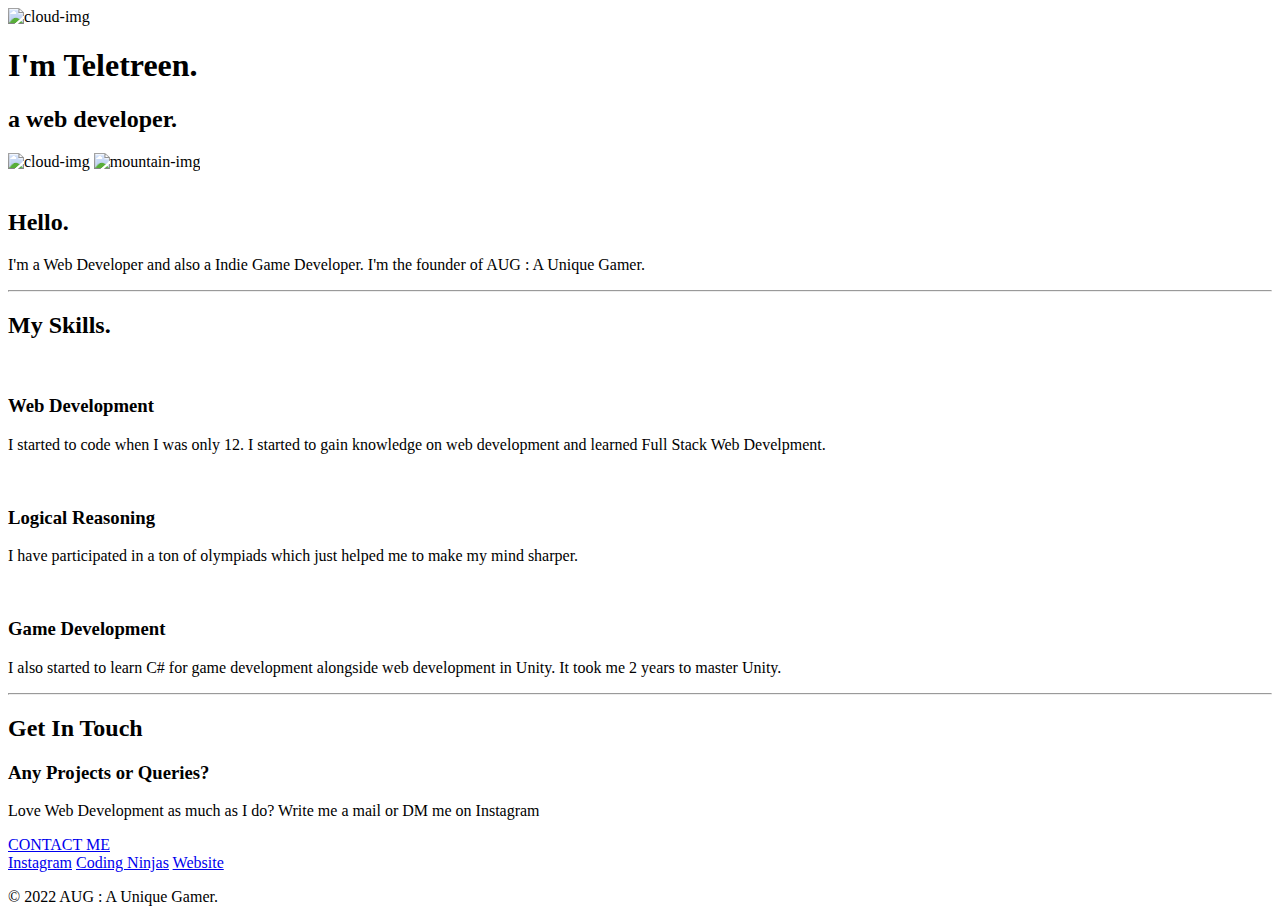
==== index.html @ 8f7c3a64 "Google Commit" ====
<!DOCTYPE html>
<html lang="en">

<head>
    <meta charset="UTF-8">
    <meta http-equiv="X-UA-Compatible" content="IE=edge">
    <meta name="viewport" content="width=device-width, initial-scale=1.0">
    <meta name="google-site-verification" content="VU6mkhQAxZBPUWj-47-b7MsuOzLYEXc57_65ZLIlxfM" />
    <link rel="stylesheet" href="css/style.css">
    <link rel="icon" href="favicon.ico">
    <link rel="preconnect" href="https://fonts.googleapis.com">
    <link rel="preconnect" href="https://fonts.gstatic.com" crossorigin>
    <link rel="preconnect" href="https://fonts.googleapis.com">
    <link rel="preconnect" href="https://fonts.gstatic.com" crossorigin>
    <link
        href="https://fonts.googleapis.com/css2?family=Baloo+Bhaina+2&family=Montserrat&family=Sacramento&display=swap"
        rel="stylesheet">
    <title>Teletreen - Web Developer</title>
</head>

<body>
    <div class="top-container">
        <img class="top-cloud" src="img/cloud.png" alt="cloud-img">
        <h1>I'm Teletreen.</h1>
        <h2>a web developer.</h2>
        <img class="bottom-cloud" src="img/cloud.png" alt="cloud-img">
        <img src="img/mountain.png" alt="mountain-img">
    </div>
    <div class="middle-container">
        <div class="profile">
            <img class="profile-img" src="Teletreen.jpg" alt="">
            <h2>Hello.</h2>
            <p class="intro">I'm a Web Developer and also a Indie Game Developer. I'm the founder of AUG : A Unique
                Gamer.</p>
        </div>
        <hr>
        <div class="skills">
            <h2>My Skills.</h2>
            <div class="skill-row">
                <img class="skill-img" src="img/computer.png" alt="">
                <h3>Web Development</h3>
                <p>I started to code when I was only 12. I started to gain knowledge on web development and learned Full
                    Stack Web Develpment.</p>
            </div>
            <div class="skill-row">
                <img class="log-skill-img" src="img/reasoning.png" alt="">
                <h3>Logical Reasoning</h3>
                <p>I have participated in a ton of olympiads which just helped me to make my mind sharper.</p>
            </div>
            <div class="skill-row">
                <img class="skill-img" src="img/game.png" alt="">
                <h3>Game Development</h3>
                <p>I also started to learn C# for game development alongside web development in Unity. It took me 2
                    years to master Unity.</p>
            </div>
        </div>
        <hr>
        <div class="contact-me">
            <h2>Get In Touch</h2>
            <h3>Any Projects or Queries?</h3>
            <p class="message">Love Web Development as much as I do? Write me a mail or DM me on Instagram</p>
            <a class="btn" href="mailto:teletreen_x_gaming@outlook.com">CONTACT ME</a>
        </div>
    </div>


    <div class="bottom-container">
        <a class="footer-link" href="https://www.instagram.com/teletreen_/">Instagram</a>
        <a class="footer-link" href="https://profile.codingninjas.com/c431ff8b-4266-4eb6-ae17-27bfdee357ae">Coding
            Ninjas</a>
        <a class="footer-link" href="https://www.appbrewery.co/">Website</a>
        <p class="copyright">© 2022 AUG : A Unique Gamer.</p>
    </div>

</body>

</html>
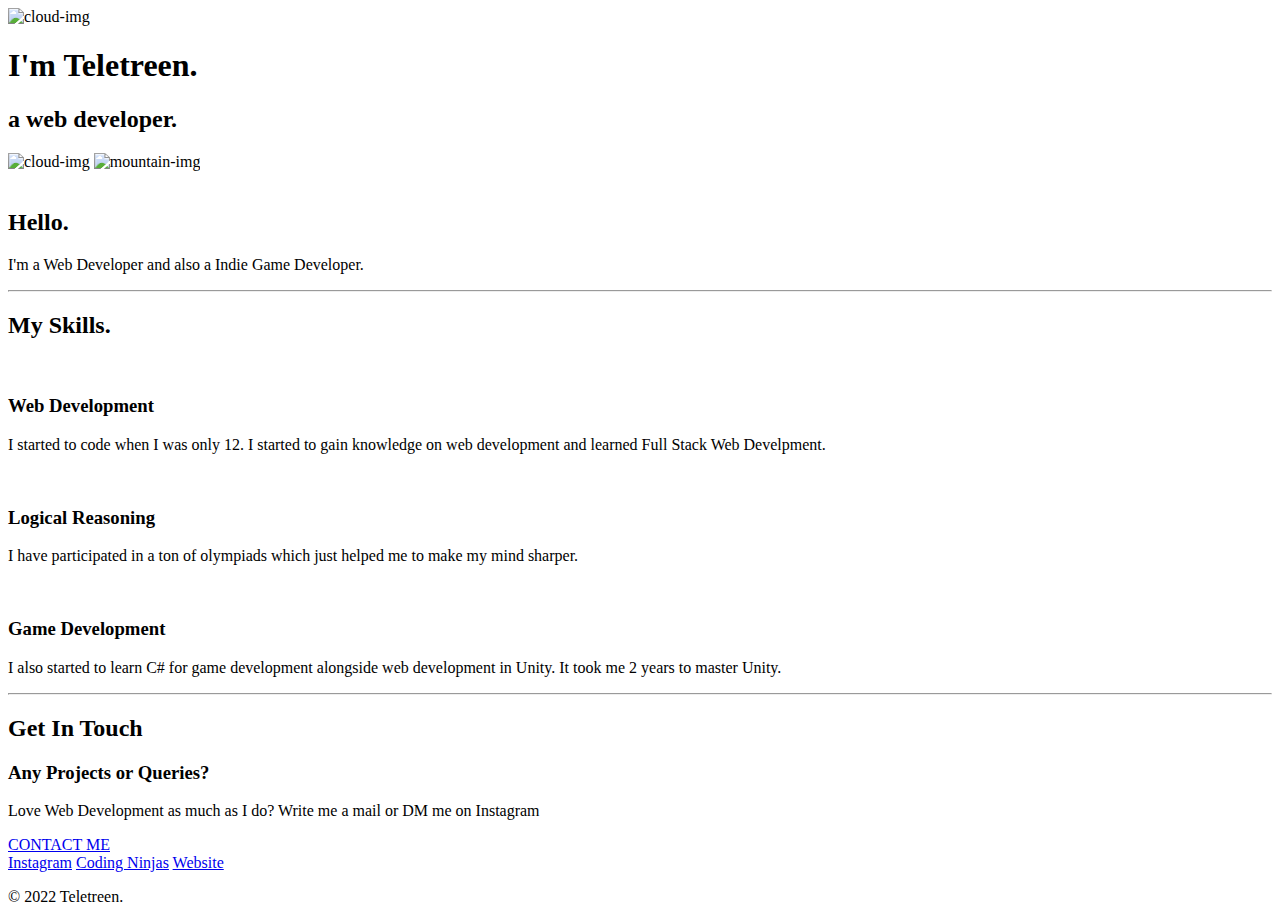
==== commit bc88ff39: "Initial Commit" ====
--- a/index.html
+++ b/index.html
@@ -5,7 +5,6 @@
     <meta charset="UTF-8">
     <meta http-equiv="X-UA-Compatible" content="IE=edge">
     <meta name="viewport" content="width=device-width, initial-scale=1.0">
-    <meta name="google-site-verification" content="VU6mkhQAxZBPUWj-47-b7MsuOzLYEXc57_65ZLIlxfM" />
     <link rel="stylesheet" href="css/style.css">
     <link rel="icon" href="favicon.ico">
     <link rel="preconnect" href="https://fonts.googleapis.com">
@@ -30,8 +29,7 @@
         <div class="profile">
             <img class="profile-img" src="Teletreen.jpg" alt="">
             <h2>Hello.</h2>
-            <p class="intro">I'm a Web Developer and also a Indie Game Developer. I'm the founder of AUG : A Unique
-                Gamer.</p>
+            <p class="intro">I'm a Web Developer and also a Indie Game Developer.</p>
         </div>
         <hr>
         <div class="skills">
@@ -69,7 +67,7 @@
         <a class="footer-link" href="https://profile.codingninjas.com/c431ff8b-4266-4eb6-ae17-27bfdee357ae">Coding
             Ninjas</a>
         <a class="footer-link" href="https://www.appbrewery.co/">Website</a>
-        <p class="copyright">© 2022 AUG : A Unique Gamer.</p>
+        <p class="copyright">© 2022 Teletreen.</p>
     </div>
 
 </body>
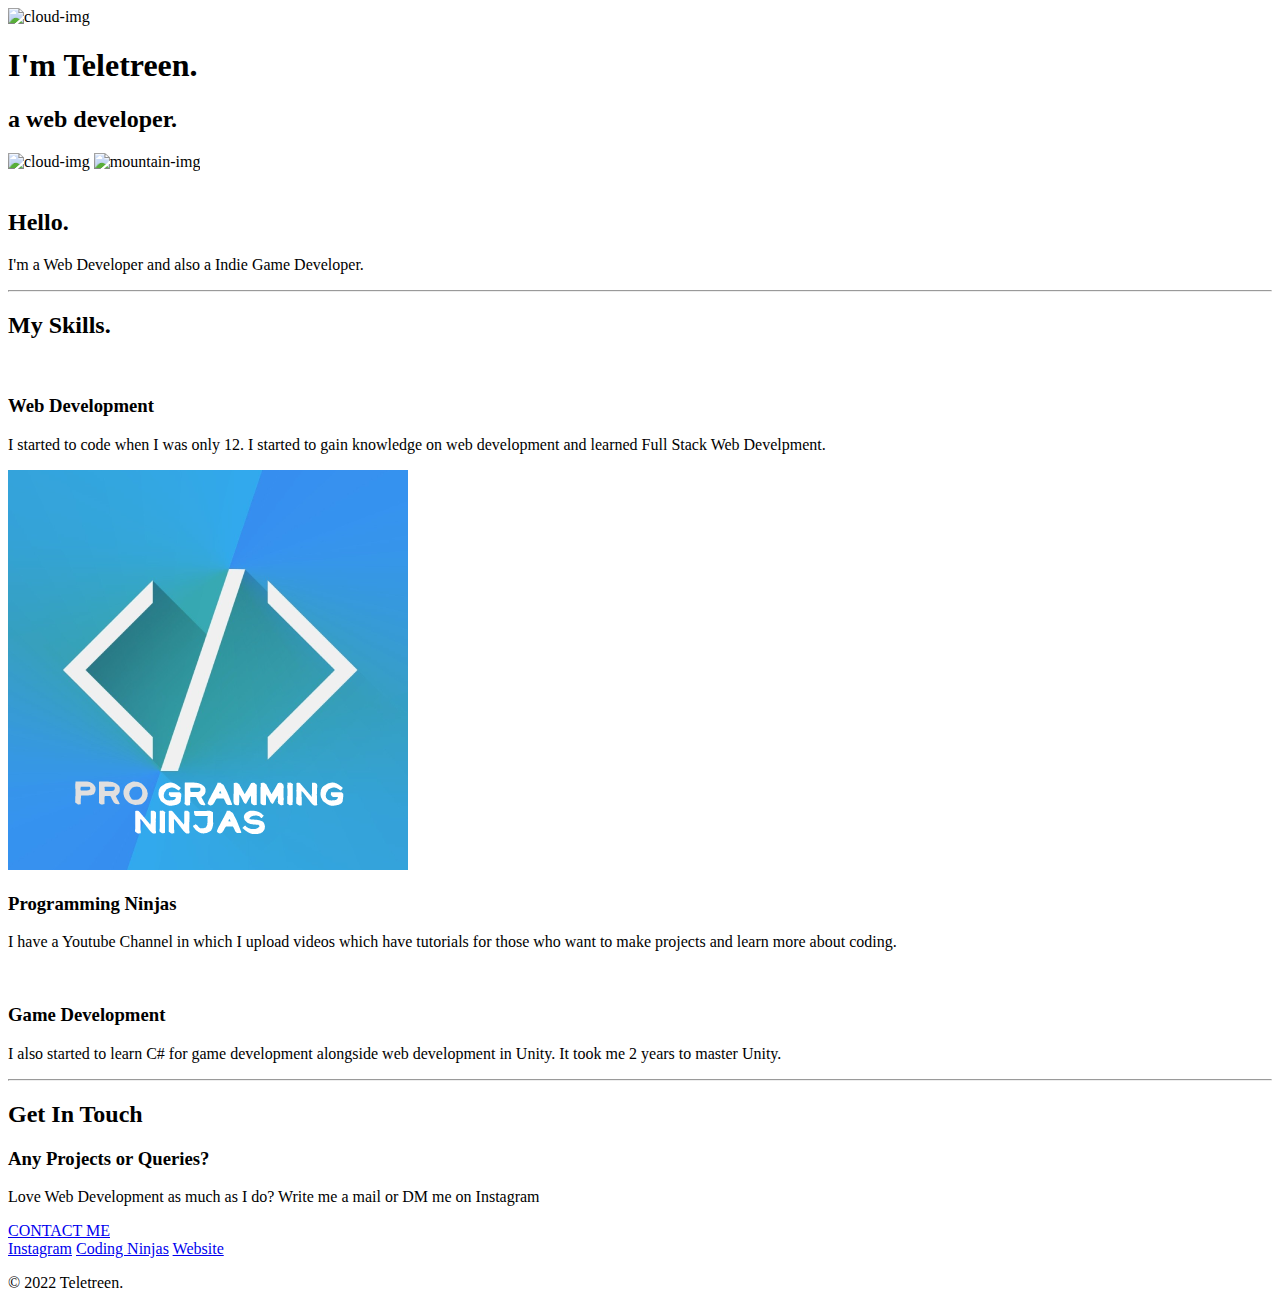
==== commit 9b199113: "HTML Code Update" ====
--- a/index.html
+++ b/index.html
@@ -41,9 +41,9 @@
                     Stack Web Develpment.</p>
             </div>
             <div class="skill-row">
-                <img class="log-skill-img" src="img/reasoning.png" alt="">
-                <h3>Logical Reasoning</h3>
-                <p>I have participated in a ton of olympiads which just helped me to make my mind sharper.</p>
+                <img class="log-skill-img" src="img/PNinjas.png" alt="">
+                <h3>Programming Ninjas</h3>
+                <p>I have a Youtube Channel in which I upload videos which have tutorials for those who want to make projects and learn more about coding.</p>
             </div>
             <div class="skill-row">
                 <img class="skill-img" src="img/game.png" alt="">
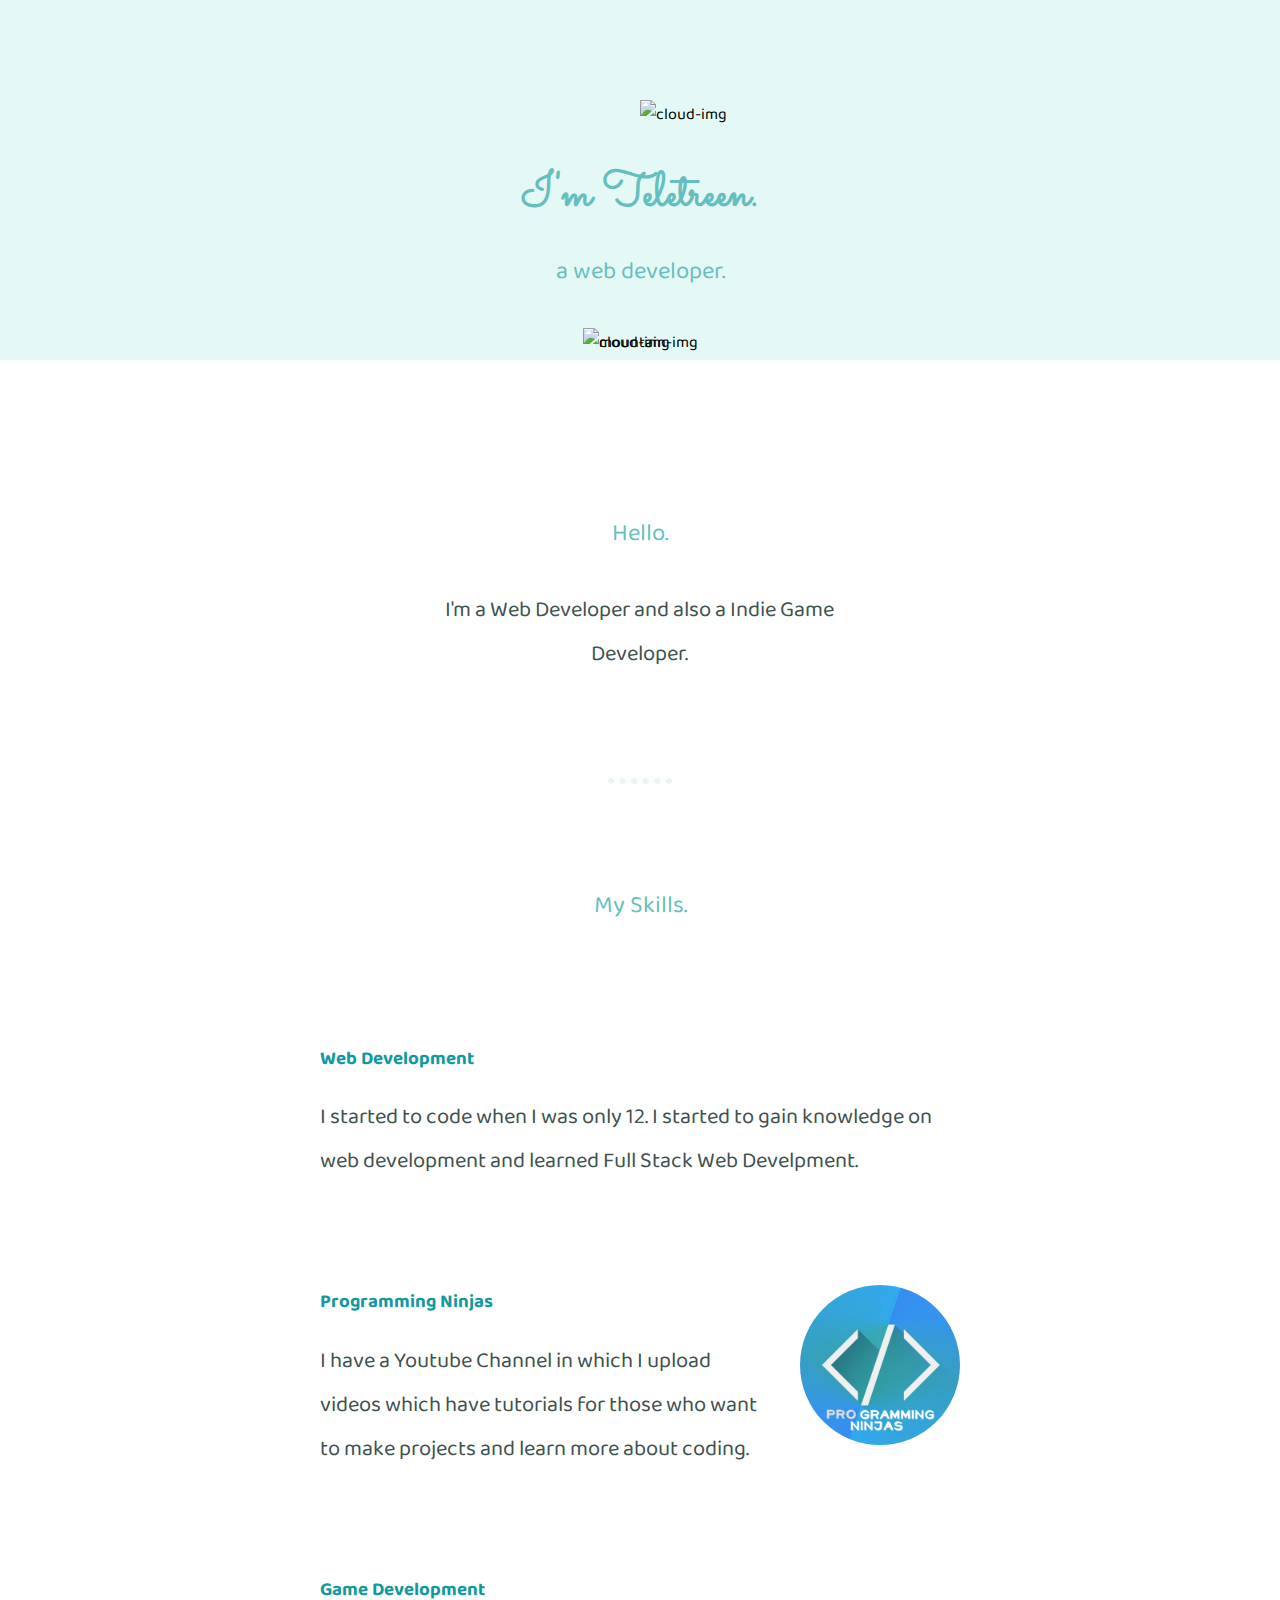
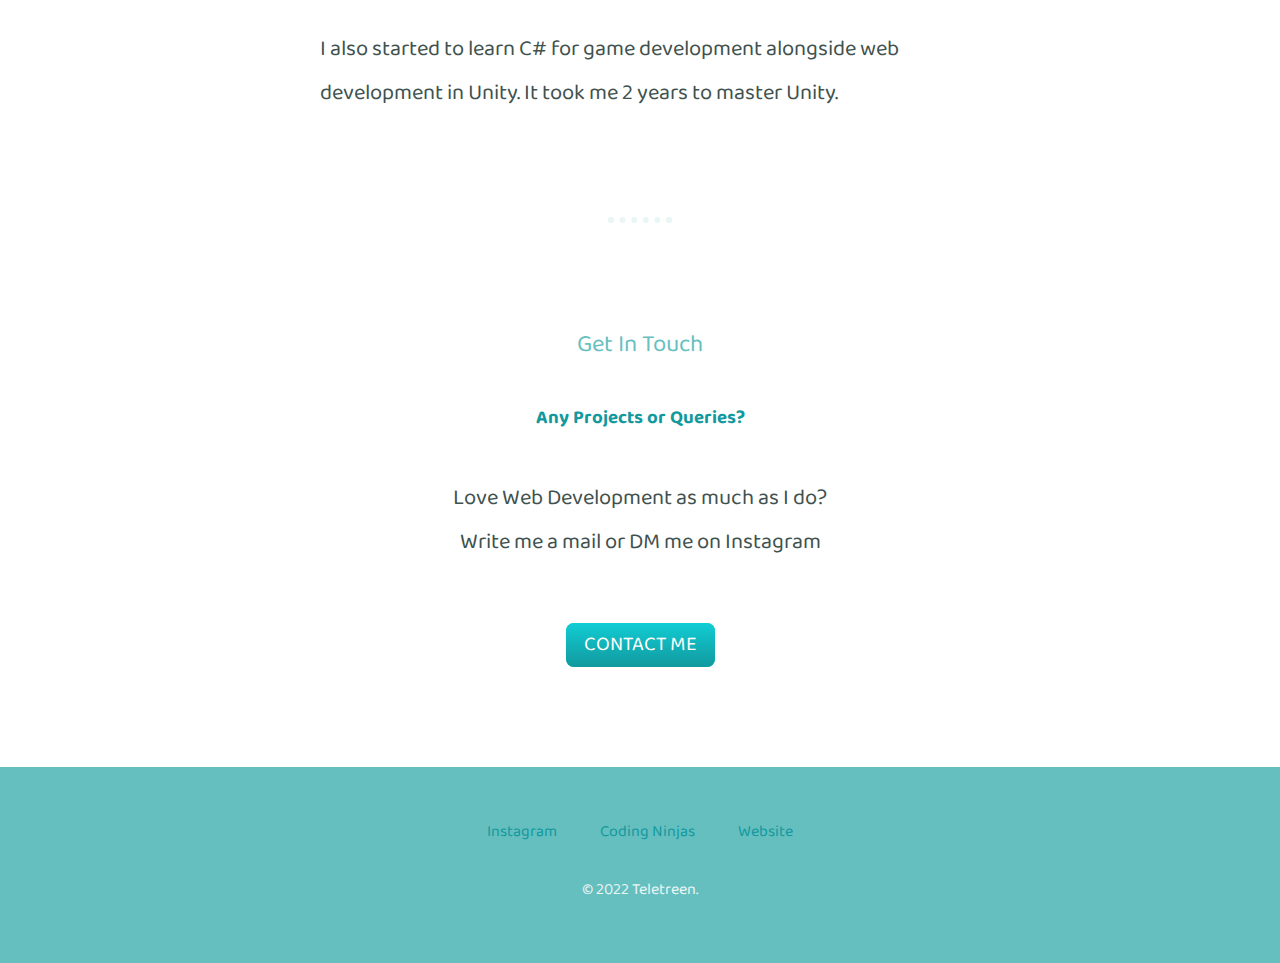
==== commit 969ed8d8: "Mountain Class Update" ====
--- a/index.html
+++ b/index.html
@@ -23,7 +23,7 @@
         <h1>I'm Teletreen.</h1>
         <h2>a web developer.</h2>
         <img class="bottom-cloud" src="img/cloud.png" alt="cloud-img">
-        <img src="img/mountain.png" alt="mountain-img">
+        <img src="img/mountain.png" class="mountain-img" alt="mountain-img">
     </div>
     <div class="middle-container">
         <div class="profile">
--- a/css/style.css
+++ b/css/style.css
@@ -0,0 +1,142 @@
+body {
+    margin: 0;
+    text-align: center;
+    font-family: 'Baloo Bhaina 2', cursive;
+}
+
+h1 {
+    margin-top: 60px;
+    margin-bottom: 0;
+    color: #66BFBF;
+    font-size: 48px;
+    font-family: 'Sacramento', cursive;
+}
+
+h2 {
+    font-family: 'Baloo Bhaina 2', cursive;
+    color: #66BFBF;
+    font-weight: normal;
+    padding-bottom: 10px;
+}
+
+h3 {
+    font-family: 'Baloo Bhaina 2', cursive;
+    color: #11999E;
+}
+
+a {
+    color: #11999E;
+    text-decoration: none;
+    margin: 10px 20px;
+}
+
+a:hover {
+    color: #EAF6F6;
+}
+
+p {
+    margin-top: 6px;
+    color: #40514E;
+    font-size: 22px;
+    font-family: 'Baloo Bhaina 2', cursive;
+    line-height: 2;
+}
+
+hr {
+    border: dotted #EAF6F6 6PX;
+    border-bottom: none;
+    width: 4%;
+    margin: 100px auto;
+}
+
+.top-container {
+    background-color: #e4f9f5;
+    padding-top: 100px;
+    width: 100%;
+}
+
+.middle-container {
+    padding: 100px 0 100px 0;
+    width: 100%;
+}
+
+.bottom-container {
+    background-color: #66bfbf;
+    padding: 50px 0 20px;
+    width: 100%;
+}
+
+.top-cloud {
+    position: absolute;
+}
+
+.bottom-cloud {
+    position: absolute;
+}
+
+.skill-img {
+    border-radius: 200px;
+    width: 25%;
+    float: left;
+    margin-right: 30px;
+}
+
+.log-skill-img {
+    border-radius: 200px;
+    width: 25%;
+    float: right;
+    margin-left: 30px;
+}
+
+.profile-img {
+    border-radius: 200px;
+    width: 220px;
+}
+
+.skill-row {
+    width: 50%;
+    margin: 100px auto 100px auto;
+    text-align: left;
+}
+
+.intro {
+    width: 38%;
+    margin: auto;
+}
+
+.message {
+    width: 30%;
+    margin: 40px auto 60px;
+}
+
+.btn {
+    background: #11cdd4;
+    background-image: -webkit-linear-gradient(top, #11cdd4, #11999e);
+    background-image: -moz-linear-gradient(top, #11cdd4, #11999e);
+    background-image: -ms-linear-gradient(top, #11cdd4, #11999e);
+    background-image: -o-linear-gradient(top, #11cdd4, #11999e);
+    background-image: linear-gradient(to bottom, #11cdd4, #11999e);
+    -webkit-border-radius: 8;
+    -moz-border-radius: 8;
+    border-radius: 8px;
+    color: #ffffff;
+    font-size: 20px;
+    padding: 3px 18px 0 18px;
+    text-decoration: none;
+  }
+  
+  .btn:hover {
+    background: #30e3cb;
+    background-image: -webkit-linear-gradient(top, #30e3cb, #2bc4ad);
+    background-image: -moz-linear-gradient(top, #30e3cb, #2bc4ad);
+    background-image: -ms-linear-gradient(top, #30e3cb, #2bc4ad);
+    background-image: -o-linear-gradient(top, #30e3cb, #2bc4ad);
+    background-image: linear-gradient(to bottom, #30e3cb, #2bc4ad);
+    text-decoration: none;
+  }
+
+  .copyright {
+    color: #eaf6f6;
+    font-size: 1rem;
+    padding: 20px 0;
+  }
